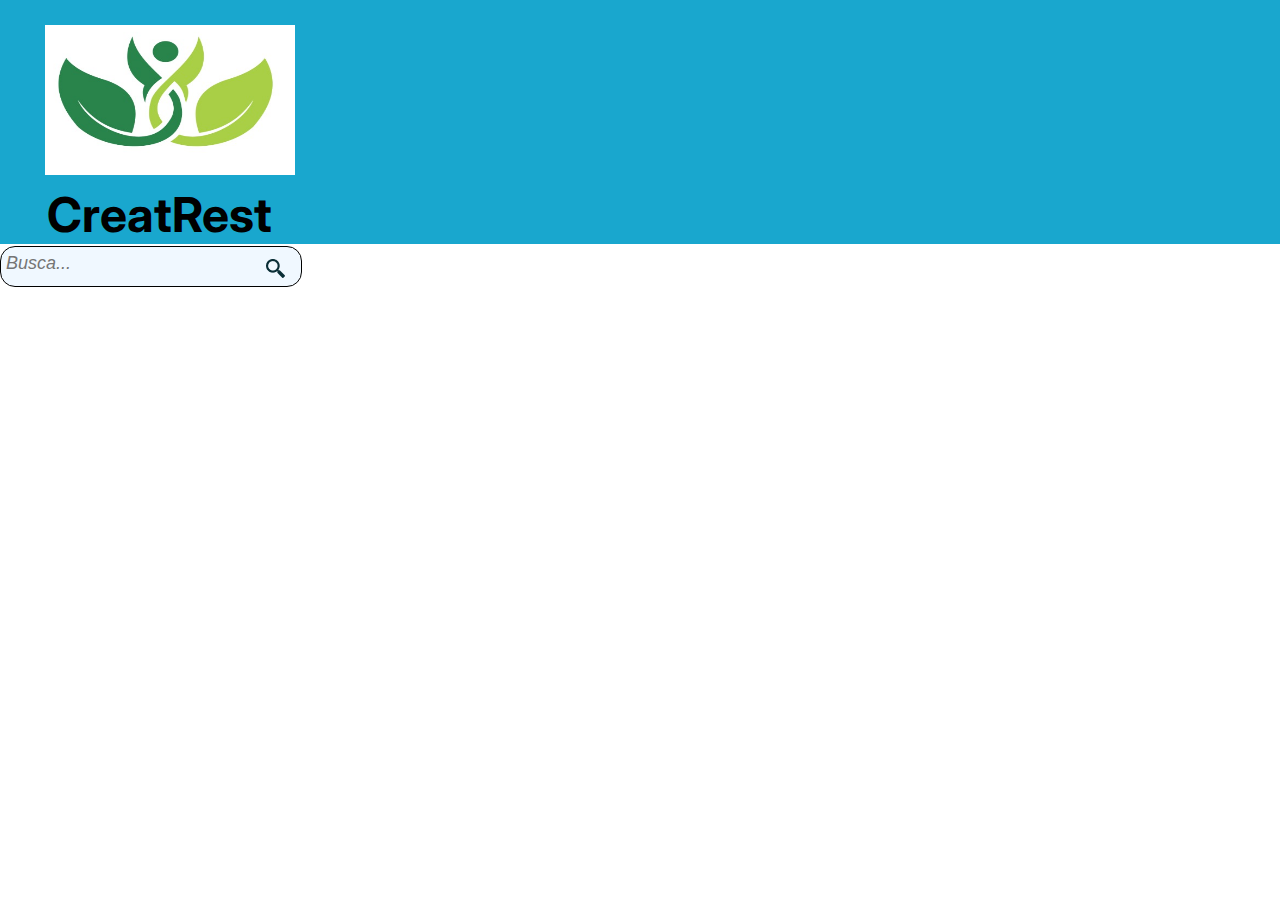
==== index.html @ 5c824935 "cabecalho" ====
<!DOCTYPE html>
<html lang="pt">
<head>
    <meta charset="UTF-8">
    <meta http-equiv="X-UA-Compatible" content="IE=edge">
    <meta name="viewport" content="width=device-width, initial-scale=1.0">
    <title>Receitas</title>
    <link rel="stylesheet" href="style.css">
    <link rel="stylesheet" href="reset.css">
    <link rel="preconnect" href="https://fonts.googleapis.com">
    <link rel="preconnect" href="https://fonts.gstatic.com" crossorigin>
    <link href="https://fonts.googleapis.com/css2?family=Inter:wght@400;500;700&family=Tienne:wght@700&display=swap" rel="stylesheet">

</head>
<header class="cabecalho">
    <div>
        <img src="logo.jpg" alt="imagem da logo CreatRest" class="logo">
        <h2 class="titulo">CreatRest</h2>
    </div>

    <div id="busca">
        <input type="text" id="txtbusca" placeholder="Busca...">
        <img src="pesquisa-de-lupa 1.png" alt="Lupadebuscar" id="lupa">
    </div>
</header>
<body>
    
</body>
</html>
---- style.css ----
@import url('https://fonts.googleapis.com/css2?family=Inter:wght@400;500;700&family=Tienne:wght@700&display=swap');

body {
    margin: 0;
    }
.cabecalho{
    background-color: #19A7CE;
    color: #000000;
    font-size: 32px;
    font-family: 'Inter', sans-serif;
}

.logo {
    width: 250px;
    height: 150px;
    padding: 25px 45px 0;
}

.titulo {
    padding-left: 45px;
    margin: 2px;
}

#busca {
    background-color: aliceblue;
    border: 1px solid;
    border-radius: 15px;
    width: 300px;
    align-items: center;
    float: left;
}

#txtbusca {
    float: left;
    background-color: transparent;
    padding-left: 5px;
    font-style: italic;
    font-size: 18px;
    border: none;
    height: 32px;
    width: 260px;
   
}
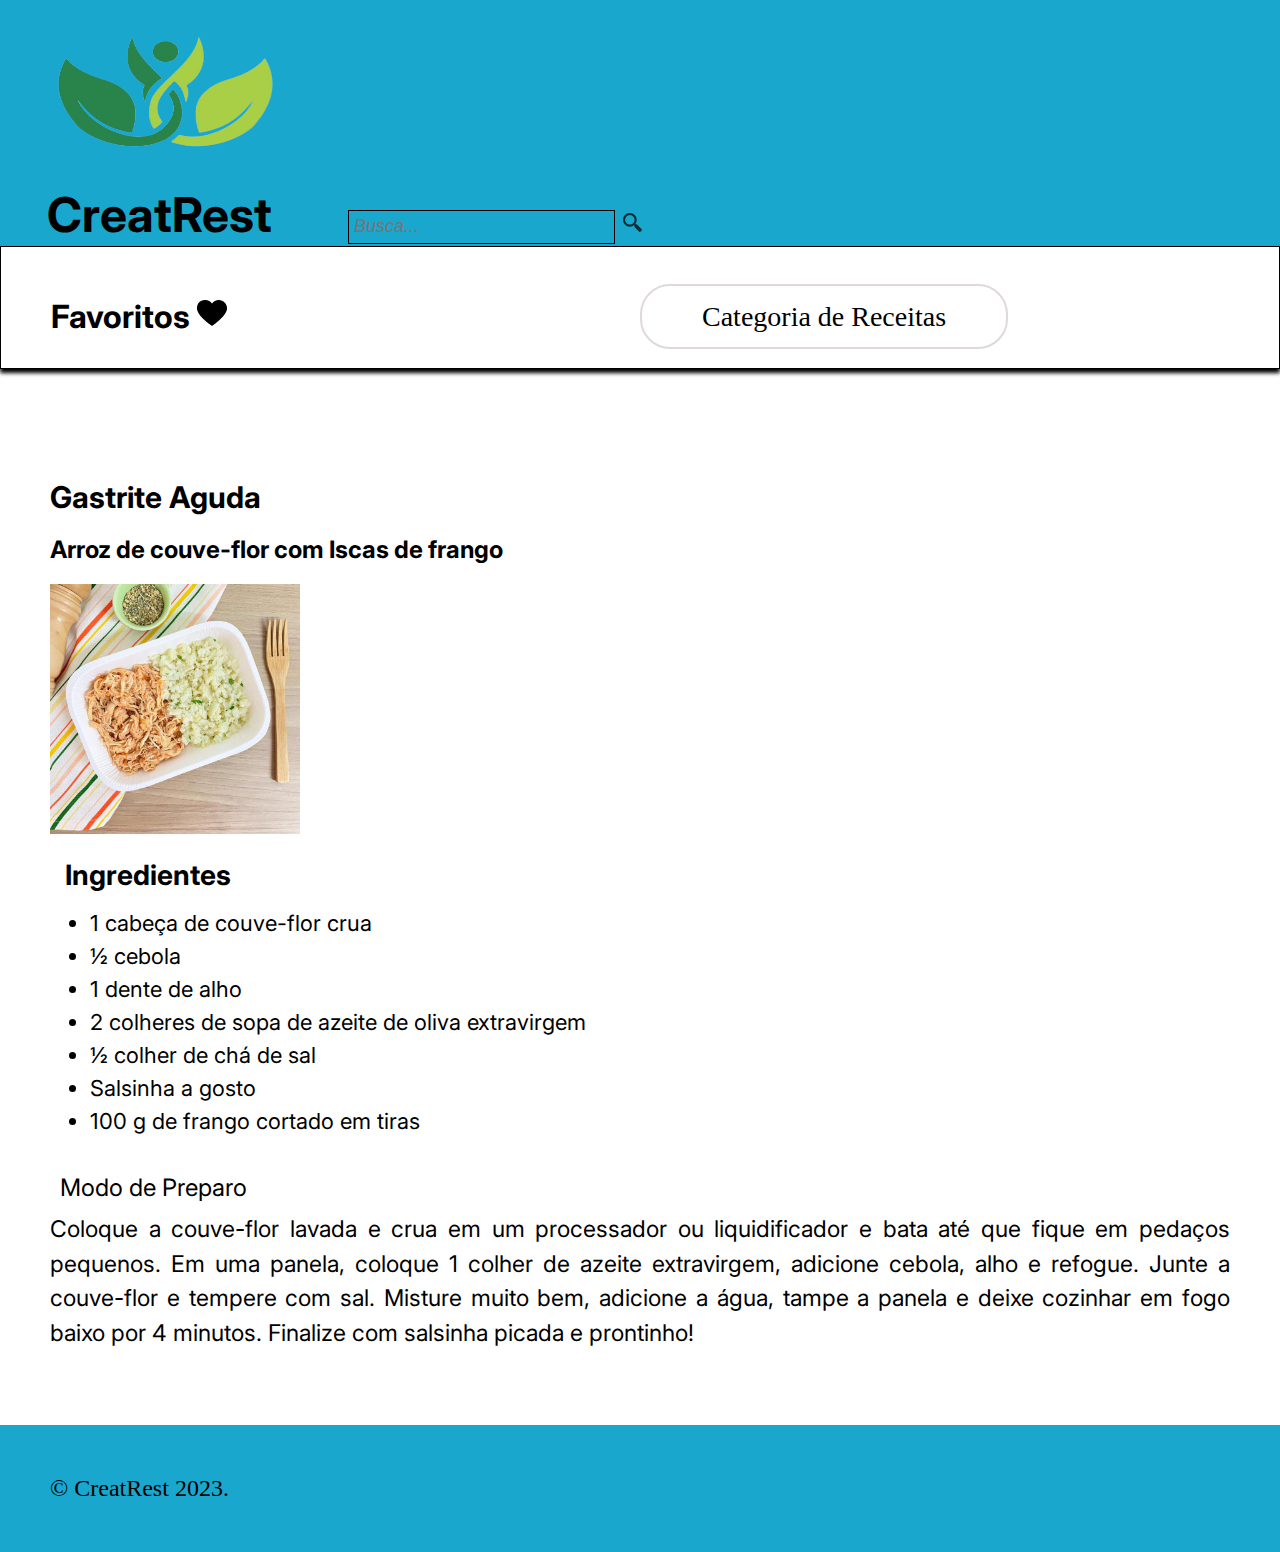
==== commit fa024def: "tela de receitas preferidas" ====
--- a/index.html
+++ b/index.html
@@ -14,7 +14,7 @@
 </head>
 <header class="cabecalho">
     <div>
-        <img src="logo.jpg" alt="imagem da logo CreatRest" class="logo">
+        <img src="logosfundo.png" alt="imagem da logo CreatRest" class="logo">
         <h2 class="titulo">CreatRest</h2>
     </div>
 
@@ -24,6 +24,35 @@
     </div>
 </header>
 <body>
-    
+    <div class="barrafavoritos">
+        <h2 class="favoritos">
+            Favoritos
+            <img src="silhueta-de-formato-simples-de-coracao 2.png" alt="coracao de favoritos" class="coracao">
+        </h2>
+        <a href="https://wwww.creatrest.com.br/categoriadereceitas/" class="categoriadereceitas">Categoria de Receitas</a>
+    </div>
+    <section id="main">
+        <h2 class="gastrite">Gastrite Aguda</h2>
+        <h3 class="titulo__receitas">Arroz de couve-flor com Iscas de frango</h3>
+        <img class="refeicao" src="arroz de couve flor e isca de frango.jpeg" alt="prato com arroz de couve flor e isca de frango">
+        <h4 class="ingredientes">Ingredientes</h4>
+        <ul>
+            <li>1 cabeça de couve-flor crua</li>
+            <li>½ cebola</li>
+            <li>1 dente de alho</li>
+            <li>2 colheres de sopa de azeite de oliva extravirgem</li>
+            <li> ½ colher de chá de sal</li>
+            <li>Salsinha a gosto</li>
+            <li>100 g de frango cortado em tiras</li>
+        </ul>
+        <p class="preparo">Modo de Preparo</p>
+            <p class="preparo__text">Coloque a couve-flor lavada e crua em um processador ou liquidificador e bata até que fique em pedaços 
+            pequenos. Em uma panela, coloque 1 colher de azeite extravirgem, adicione cebola, alho e refogue. 
+            Junte a couve-flor e tempere com sal. Misture muito bem, adicione a água, tampe a panela e deixe 
+            cozinhar em fogo baixo por 4 minutos. Finalize com salsinha picada e prontinho!</p>
+    </section>
+    <footer class="footer">
+        &copy; CreatRest 2023.
+    </footer>
 </body>
 </html>--- a/style.css
+++ b/style.css
@@ -8,6 +8,10 @@
     color: #000000;
     font-size: 32px;
     font-family: 'Inter', sans-serif;
+}
+
+.cabecalho div {
+    display: inline-block;
 }
 
 .logo {
@@ -22,22 +26,115 @@
 }
 
 #busca {
-    background-color: aliceblue;
-    border: 1px solid;
-    border-radius: 15px;
-    width: 300px;
-    align-items: center;
-    float: left;
 }
 
 #txtbusca {
-    float: left;
+    display: inline-block;
     background-color: transparent;
     padding-left: 5px;
     font-style: italic;
     font-size: 18px;
-    border: none;
+    border: 1px solid black;
+    color: #fff;
     height: 32px;
     width: 260px;
-   
+}
+
+.barrafavoritos {
+    box-sizing: border-box;
+    width: 100%;
+    margin-right: auto;
+    margin-left: auto;
+    background: #ffffff;
+    border: 1px solid black;
+    box-shadow: 0px 4px 4px;
+    padding-top: 50px;
+}
+
+.favoritos {
+   font-size: 32px;
+   font-family: 'Inter', sans-serif;
+   padding-left: 50px;
+}
+
+.coracao {
+    left: 205px;
+    top: 290px;
+}
+
+.categoriadereceitas {
+    font-size: 28px;
+    border: 2px solid #dfd9d9;
+    position: relative;
+    bottom: 35px;
+    left: 50%;
+    box-sizing: border-box;
+    border-radius: 30px;
+    padding: 15px 60px;
+    text-decoration: none;
+    color: #000;
+
+}
+
+.refeicao {
+    width: 250px;
+    height: auto;
+    margin-bottom: 20px;
+}
+
+.ingredientes {
+    font-size: 28px;
+    font-family: 'Inter', sans-serif;
+    margin-left: 15px;
+}
+ul, il {
+    font-family: 'Inter', sans-serif;
+    margin-left: 40px;
+    font-size: 22px;
+    line-height: 1.5;
+    padding-top: 15px;
+}
+
+.preparo {
+    font-size: 24px;
+    font-family: 'Inter', sans-serif;
+    text-align: justify;
+    padding-top: 20px;
+    padding-left: 10px;
+    margin-top: 15px;
+}
+
+.preparo__text {
+    line-height: 1.5;
+    padding-top: 10px;
+    font-family: 'Inter', sans-serif;
+}
+
+.titulo__receitas {
+    font-size: 24px;
+    margin: 20px 0 20px;
+    font-family: 'Inter', sans-serif;
+}
+
+.footer {
+    margin-top: 25px;
+    background: #19A7CE;
+    padding: 50px;
+    font-size: 24px;
+}
+
+#main {
+    margin-top: 60px;
+    padding: 50px;
+}
+
+.gastrite {
+    font-size: 30px;
+    font-family: 'Inter', sans-serif;
+}
+
+p {
+    font-size: 23px;
+    text-align: justify;
+    font-family: 'Inter', sans-serif;
 }